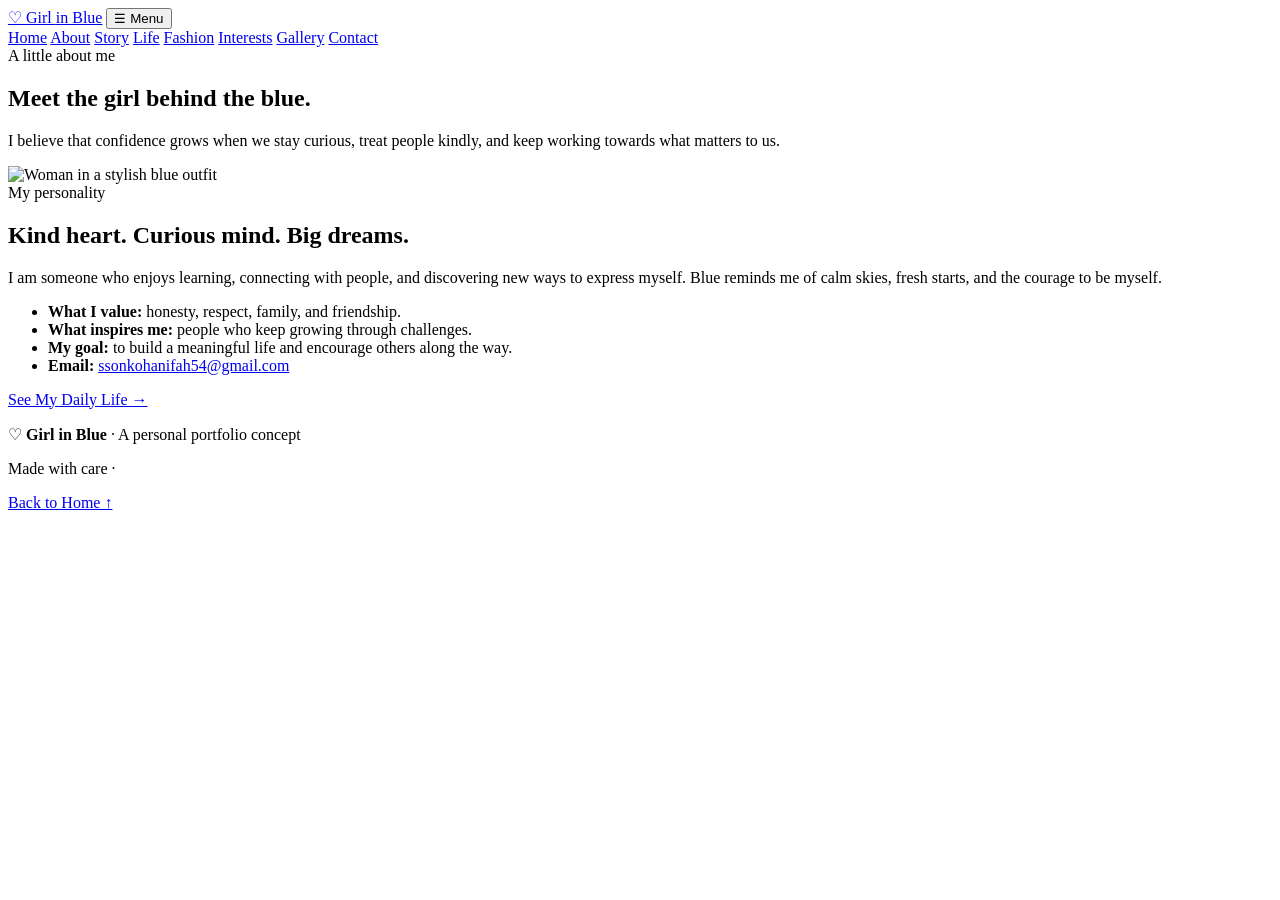
==== about.html @ c1da4864 "Add files via upload" ====
<!DOCTYPE html>
<html lang="en">
<head>
  <meta charset="UTF-8">
  <meta name="viewport" content="width=device-width, initial-scale=1.0">
  <meta name="description" content="Girl in Blue — a personal website about life, story, fashion, and interests.">
  <title>About | Girl in Blue</title>
  <link rel="stylesheet" href="css/style.css">
  <script src="js/script.js" defer></script>
</head>
<body>
<header class="site-header">
  <div class="nav-wrap">
    <a class="brand" href="index.html">♡ Girl <span>in Blue</span></a>
    <button class="menu-toggle" type="button" aria-controls="site-nav" aria-expanded="false">☰ Menu</button>
    <nav id="site-nav" aria-label="Main navigation">
      <a href="index.html">Home</a>
<a href="about.html" aria-current="page">About</a>
<a href="story.html">Story</a>
<a href="life.html">Life</a>
<a href="fashion.html">Fashion</a>
<a href="interests.html">Interests</a>
<a href="gallery.html">Gallery</a>
<a href="contact.html">Contact</a>
    </nav>
  </div>
</header>
<main>

<section class="page-intro"><div class="container"><div class="eyebrow">A little about me</div><h1>Meet the girl behind <span class="blue">the blue.</span></h1><p>I believe that confidence grows when we stay curious, treat people kindly, and keep working towards what matters to us.</p></div></section>
<section class="section"><div class="container split">
  <img src="images/hanifah-blue-dress.jpg" alt="Woman in a stylish blue outfit">
  <div><span class="pill">My personality</span><h2>Kind heart. Curious mind. Big dreams.</h2><p>I am someone who enjoys learning, connecting with people, and discovering new ways to express myself. Blue reminds me of calm skies, fresh starts, and the courage to be myself.</p><ul class="list"><li><strong>What I value:</strong> honesty, respect, family, and friendship.</li><li><strong>What inspires me:</strong> people who keep growing through challenges.</li><li><strong>My goal:</strong> to build a meaningful life and encourage others along the way.</li><li><strong>Email:</strong> <a href="mailto:ssonkohanifah54@gmail.com">ssonkohanifah54@gmail.com</a></li></ul><a class="btn" href="life.html">See My Daily Life →</a></div>
</div></section>

</main>
<footer><div class="container footer-wrap"><p>♡ <strong>Girl in Blue</strong> · A personal portfolio concept</p><p>Made with care · <span id="year"></span></p><p><a href="index.html">Back to Home ↑</a></p></div></footer>
</body>
</html>
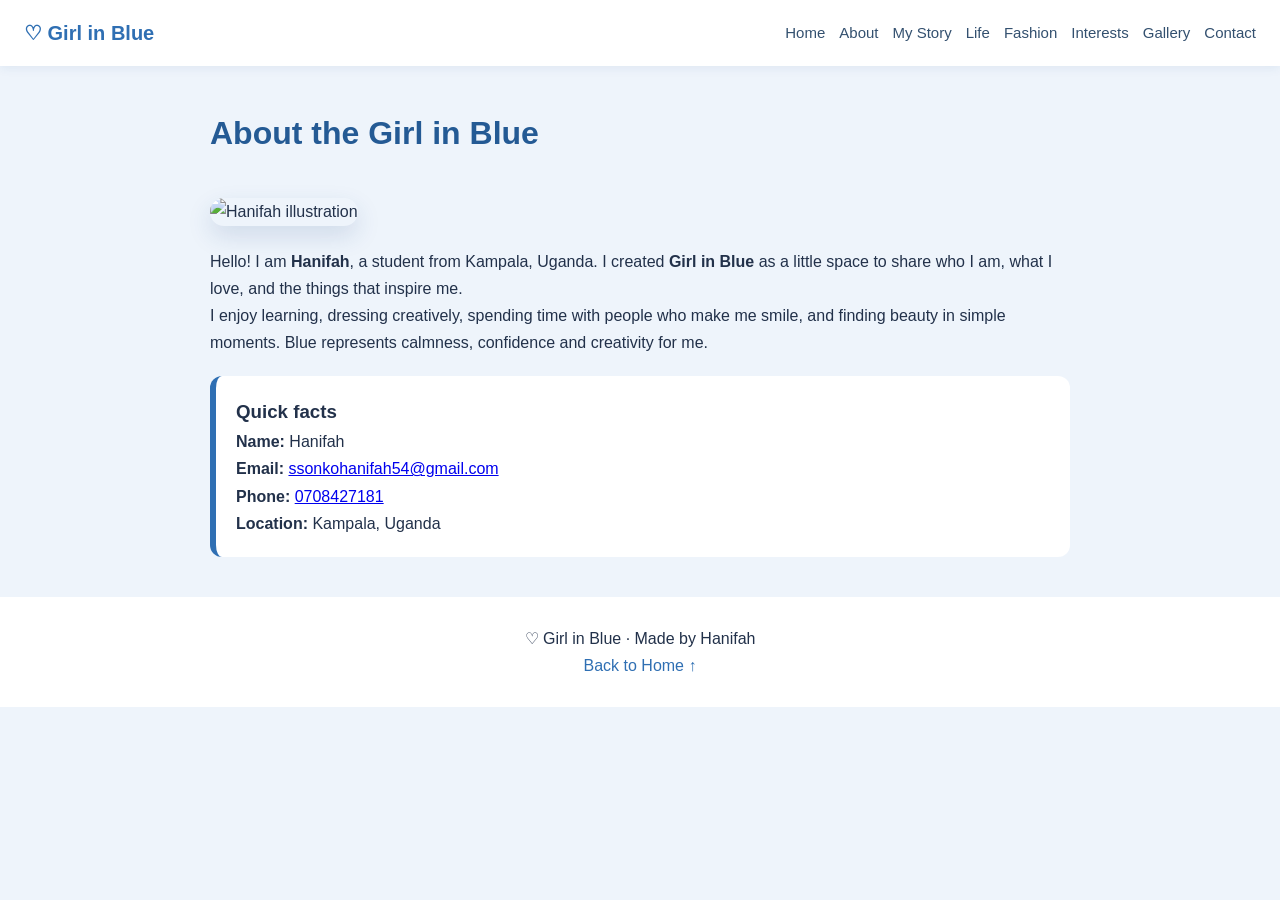
==== commit 16681b65: "Add files via upload" ====
--- a/about.html
+++ b/about.html
@@ -1,39 +1,13 @@
-<!DOCTYPE html>
-<html lang="en">
-<head>
-  <meta charset="UTF-8">
-  <meta name="viewport" content="width=device-width, initial-scale=1.0">
-  <meta name="description" content="Girl in Blue — a personal website about life, story, fashion, and interests.">
-  <title>About | Girl in Blue</title>
-  <link rel="stylesheet" href="css/style.css">
-  <script src="js/script.js" defer></script>
-</head>
-<body>
-<header class="site-header">
-  <div class="nav-wrap">
-    <a class="brand" href="index.html">♡ Girl <span>in Blue</span></a>
-    <button class="menu-toggle" type="button" aria-controls="site-nav" aria-expanded="false">☰ Menu</button>
-    <nav id="site-nav" aria-label="Main navigation">
-      <a href="index.html">Home</a>
-<a href="about.html" aria-current="page">About</a>
-<a href="story.html">Story</a>
-<a href="life.html">Life</a>
-<a href="fashion.html">Fashion</a>
-<a href="interests.html">Interests</a>
-<a href="gallery.html">Gallery</a>
-<a href="contact.html">Contact</a>
-    </nav>
-  </div>
-</header>
-<main>
-
-<section class="page-intro"><div class="container"><div class="eyebrow">A little about me</div><h1>Meet the girl behind <span class="blue">the blue.</span></h1><p>I believe that confidence grows when we stay curious, treat people kindly, and keep working towards what matters to us.</p></div></section>
-<section class="section"><div class="container split">
-  <img src="images/hanifah-blue-dress.jpg" alt="Woman in a stylish blue outfit">
-  <div><span class="pill">My personality</span><h2>Kind heart. Curious mind. Big dreams.</h2><p>I am someone who enjoys learning, connecting with people, and discovering new ways to express myself. Blue reminds me of calm skies, fresh starts, and the courage to be myself.</p><ul class="list"><li><strong>What I value:</strong> honesty, respect, family, and friendship.</li><li><strong>What inspires me:</strong> people who keep growing through challenges.</li><li><strong>My goal:</strong> to build a meaningful life and encourage others along the way.</li><li><strong>Email:</strong> <a href="mailto:ssonkohanifah54@gmail.com">ssonkohanifah54@gmail.com</a></li></ul><a class="btn" href="life.html">See My Daily Life →</a></div>
-</div></section>
-
-</main>
-<footer><div class="container footer-wrap"><p>♡ <strong>Girl in Blue</strong> · A personal portfolio concept</p><p>Made with care · <span id="year"></span></p><p><a href="index.html">Back to Home ↑</a></p></div></footer>
-</body>
-</html>
+<!DOCTYPE html><html lang="en"><head><meta charset="UTF-8"><meta name="viewport" content="width=device-width, initial-scale=1.0"><title>About the Girl in Blue | Girl in Blue</title><link rel="stylesheet" href="style.css"></head><body><header class="navbar">
+  <a class="brand" href="index.html">♡ Girl in Blue</a>
+  <nav>
+    <a href="index.html">Home</a>
+    <a href="about.html">About</a>
+    <a href="story.html">My Story</a>
+    <a href="life.html">Life</a>
+    <a href="fashion.html">Fashion</a>
+    <a href="interests.html">Interests</a>
+    <a href="gallery.html">Gallery</a>
+    <a href="contact.html">Contact</a>
+  </nav>
+</header><main class="page"><h1>About the Girl in Blue</h1><img class="main-image" src="images/about.svg" alt="Hanifah illustration"><p>Hello! I am <strong>Hanifah</strong>, a student from Kampala, Uganda. I created <strong>Girl in Blue</strong> as a little space to share who I am, what I love, and the things that inspire me.</p><p>I enjoy learning, dressing creatively, spending time with people who make me smile, and finding beauty in simple moments. Blue represents calmness, confidence and creativity for me.</p><div class="info-box"><h3>Quick facts</h3><p><strong>Name:</strong> Hanifah</p><p><strong>Email:</strong> <a href="mailto:ssonkohanifah54@gmail.com">ssonkohanifah54@gmail.com</a></p><p><strong>Phone:</strong> <a href="tel:+256708427181">0708427181</a></p><p><strong>Location:</strong> Kampala, Uganda</p></div></main><footer><p>♡ Girl in Blue · Made by Hanifah</p><a href="index.html">Back to Home ↑</a></footer></body></html>
--- a/style.css
+++ b/style.css
@@ -0,0 +1 @@
+*{box-sizing:border-box;margin:0;padding:0}body{font-family:"Segoe UI",Arial,sans-serif;background:#eef4fb;color:#22314a;line-height:1.7}.navbar{display:flex;flex-wrap:wrap;justify-content:space-between;align-items:center;gap:12px;padding:16px 24px;background:#fff;box-shadow:0 2px 10px rgba(31,71,136,.08);position:sticky;top:0;z-index:10}.brand{font-weight:800;color:#2f6fb3;text-decoration:none;font-size:20px}nav{display:flex;flex-wrap:wrap;gap:14px}nav a{color:#33506f;text-decoration:none;font-size:15px}nav a:hover{color:#2f6fb3}.hero{min-height:70vh;display:grid;place-items:center;text-align:center;padding:50px 20px;background:linear-gradient(135deg,#dceaff,#f6faff)}.hero h1{font-size:38px;color:#245a94;margin-bottom:14px}.page{max-width:900px;margin:40px auto;padding:0 20px}.page h1{color:#245a94;margin-bottom:16px;font-size:32px}.lead{font-size:19px}.main-image{width:100%;max-height:400px;object-fit:cover;border-radius:18px;margin:22px 0;box-shadow:0 10px 25px rgba(31,71,136,.15)}.quick-links{display:flex;flex-wrap:wrap;gap:12px;justify-content:center}.quick-links a{background:#2f6fb3;color:#fff;padding:12px 22px;border-radius:30px;text-decoration:none}.quick-links a:hover{background:#245a94}.info-box{background:#fff;border-left:6px solid #2f6fb3;padding:20px;border-radius:12px;margin-top:20px}ul{padding-left:22px;margin:12px 0}.style-tags{display:flex;flex-wrap:wrap;gap:10px;margin-top:16px}.style-tags span{background:#dceaff;color:#245a94;padding:8px 16px;border-radius:20px;font-weight:600}.interest-grid{display:grid;grid-template-columns:repeat(auto-fit,minmax(220px,1fr));gap:18px}.interest{background:#fff;padding:24px;border-radius:16px;box-shadow:0 6px 18px rgba(31,71,136,.08)}.interest h3{color:#245a94;margin-bottom:8px}.gallery{display:grid;grid-template-columns:repeat(auto-fit,minmax(220px,1fr));gap:16px}.gallery img{width:100%;height:220px;object-fit:cover;border-radius:14px}.contact-card{background:#fff;padding:22px;border-radius:16px;margin:20px 0;box-shadow:0 6px 18px rgba(31,71,136,.08)}form{display:grid;gap:10px;background:#fff;padding:24px;border-radius:16px;box-shadow:0 6px 18px rgba(31,71,136,.08)}input,textarea{padding:12px;border:1px solid #c9d9ec;border-radius:8px;font-family:inherit;width:100%}button{padding:12px 20px;border:none;border-radius:30px;background:#2f6fb3;color:#fff;font-weight:700;cursor:pointer}button:hover{background:#245a94}footer{text-align:center;padding:28px;background:#fff;margin-top:40px}footer a{color:#2f6fb3;text-decoration:none}@media(max-width:640px){.hero h1{font-size:28px}.navbar{justify-content:center;text-align:center}nav{justify-content:center}}
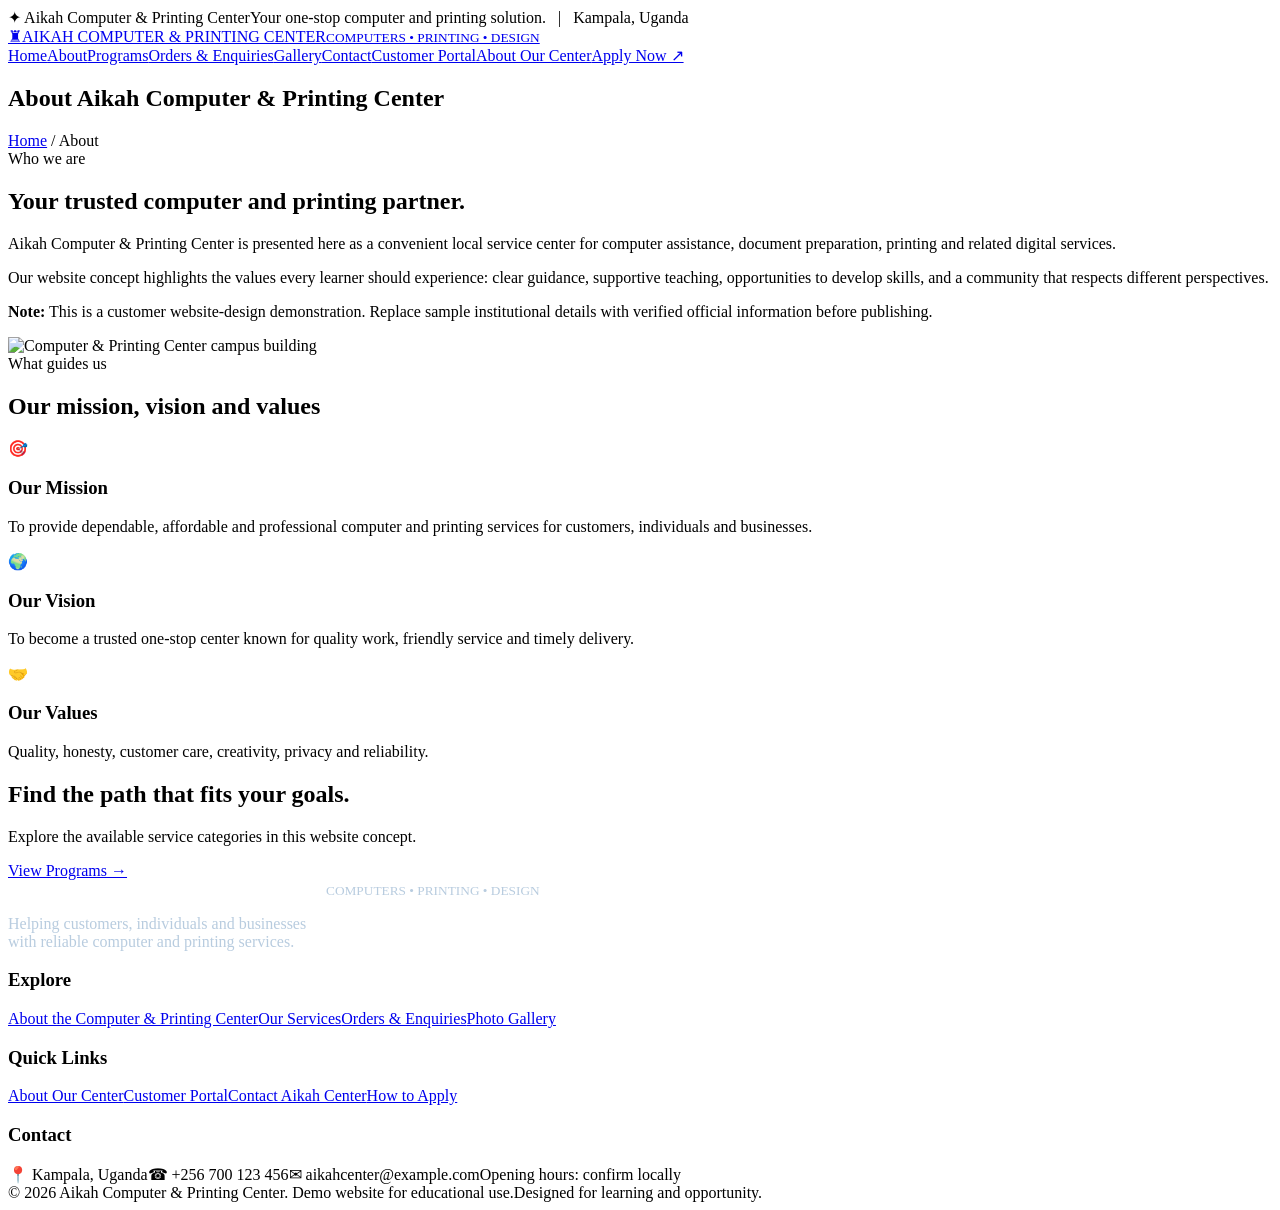
==== commit 03c23f06: "Add files via upload" ====
--- a/about.html
+++ b/about.html
@@ -1,13 +1,13 @@
-<!DOCTYPE html><html lang="en"><head><meta charset="UTF-8"><meta name="viewport" content="width=device-width, initial-scale=1.0"><title>About the Girl in Blue | Girl in Blue</title><link rel="stylesheet" href="style.css"></head><body><header class="navbar">
-  <a class="brand" href="index.html">♡ Girl in Blue</a>
-  <nav>
-    <a href="index.html">Home</a>
-    <a href="about.html">About</a>
-    <a href="story.html">My Story</a>
-    <a href="life.html">Life</a>
-    <a href="fashion.html">Fashion</a>
-    <a href="interests.html">Interests</a>
-    <a href="gallery.html">Gallery</a>
-    <a href="contact.html">Contact</a>
-  </nav>
-</header><main class="page"><h1>About the Girl in Blue</h1><img class="main-image" src="images/about.svg" alt="Hanifah illustration"><p>Hello! I am <strong>Hanifah</strong>, a student from Kampala, Uganda. I created <strong>Girl in Blue</strong> as a little space to share who I am, what I love, and the things that inspire me.</p><p>I enjoy learning, dressing creatively, spending time with people who make me smile, and finding beauty in simple moments. Blue represents calmness, confidence and creativity for me.</p><div class="info-box"><h3>Quick facts</h3><p><strong>Name:</strong> Hanifah</p><p><strong>Email:</strong> <a href="mailto:ssonkohanifah54@gmail.com">ssonkohanifah54@gmail.com</a></p><p><strong>Phone:</strong> <a href="tel:+256708427181">0708427181</a></p><p><strong>Location:</strong> Kampala, Uganda</p></div></main><footer><p>♡ Girl in Blue · Made by Hanifah</p><a href="index.html">Back to Home ↑</a></footer></body></html>+<!DOCTYPE html>
+<html lang="en"><head><meta charset="UTF-8"><meta name="viewport" content="width=device-width, initial-scale=1.0">
+<meta name="description" content="Aikah Computer & Printing Center — education, excellence and opportunity."><title>About Us | Aikah Computer & Printing Center</title><link rel="stylesheet" href="assets/style.css"></head><body>
+<div class="topbar"><div class="container"><span>✦ Aikah Computer & Printing Center</span><span>Your one-stop computer and printing solution. &nbsp; | &nbsp; Kampala, Uganda</span></div></div>
+<header><div class="container nav-wrap"><a class="brand" href="index.html"><span class="crest">♜</span><span>AIKAH COMPUTER & PRINTING CENTER<small>COMPUTERS • PRINTING • DESIGN</small></span></a><nav class="nav" aria-label="Main navigation"><a class="" href="index.html">Home</a><a class="active" href="about.html">About</a><a class="" href="services.html">Programs</a><a class="" href="admissions.html">Orders & Enquiries</a><a class="" href="gallery.html">Gallery</a><a class="" href="contact.html">Contact</a><a class="" href="login.html">Customer Portal</a><a class="" href="customer-life.html">About Our Center</a><a class="apply" href="admissions.html">Apply Now ↗</a></nav></div></header>
+<main>
+<section class="page-hero"><div class="container"><h1>About Aikah Computer & Printing Center</h1><div class="breadcrumbs"><a href="index.html">Home</a> / About</div></div></section>
+<section><div class="container feature"><div><span class="eyebrow">Who we are</span><div class="section-head"><h2>Your trusted computer and printing partner.</h2><p>Aikah Computer & Printing Center is presented here as a convenient local service center for computer assistance, document preparation, printing and related digital services.</p></div><p>Our website concept highlights the values every learner should experience: clear guidance, supportive teaching, opportunities to develop skills, and a community that respects different perspectives.</p><p><strong>Note:</strong> This is a customer website-design demonstration. Replace sample institutional details with verified official information before publishing.</p></div><img src="https://images.unsplash.com/photo-1562774053-701939374585?auto=format&fit=crop&w=1000&q=85" alt="Computer & Printing Center campus building"></div></section>
+<section class="soft"><div class="container"><div class="section-head center"><span class="eyebrow">What guides us</span><h2>Our mission, vision and values</h2></div><div class="grid grid-3"><article class="card"><div class="card-body"><div class="service-icon">🎯</div><h3>Our Mission</h3><p>To provide dependable, affordable and professional computer and printing services for customers, individuals and businesses.</p></div></article><article class="card"><div class="card-body"><div class="service-icon">🌍</div><h3>Our Vision</h3><p>To become a trusted one-stop center known for quality work, friendly service and timely delivery.</p></div></article><article class="card"><div class="card-body"><div class="service-icon">🤝</div><h3>Our Values</h3><p>Quality, honesty, customer care, creativity, privacy and reliability.</p></div></article></div></div></section>
+<section><div class="container"><div class="cta"><div><h2>Find the path that fits your goals.</h2><p>Explore the available service categories in this website concept.</p></div><a class="btn" href="services.html">View Programs →</a></div></div></section>
+</main>
+<footer><div class="container"><div class="footer-grid"><div><a class="brand" href="index.html" style="color:white"><span class="crest">♜</span><span style="color:white">AIKAH COMPUTER & PRINTING CENTER<small style="color:#b8ccdf">COMPUTERS • PRINTING • DESIGN</small></span></a><p style="max-width:300px;color:#b8ccdf">Helping customers, individuals and businesses with reliable computer and printing services.</p></div><div><h3 class="footer-title">Explore</h3><div class="footer-links"><a href="about.html">About the Computer & Printing Center</a><a href="services.html">Our Services</a><a href="admissions.html">Orders & Enquiries</a><a href="gallery.html">Photo Gallery</a></div></div><div><h3 class="footer-title">Quick Links</h3><div class="footer-links"><a href="customer-life.html">About Our Center</a><a href="login.html">Customer Portal</a><a href="contact.html">Contact Aikah Center</a><a href="admissions.html">How to Apply</a></div></div><div><h3 class="footer-title">Contact</h3><div class="footer-links"><span>📍 Kampala, Uganda</span><span>☎ +256 700 123 456</span><span>✉ aikahcenter@example.com</span><span>Opening hours: confirm locally</span></div></div></div><div class="footer-bottom"><span>© 2026 Aikah Computer & Printing Center. Demo website for educational use.</span><span>Designed for learning and opportunity.</span></div></div></footer>
+<script src="assets/site.js"></script></body></html>
